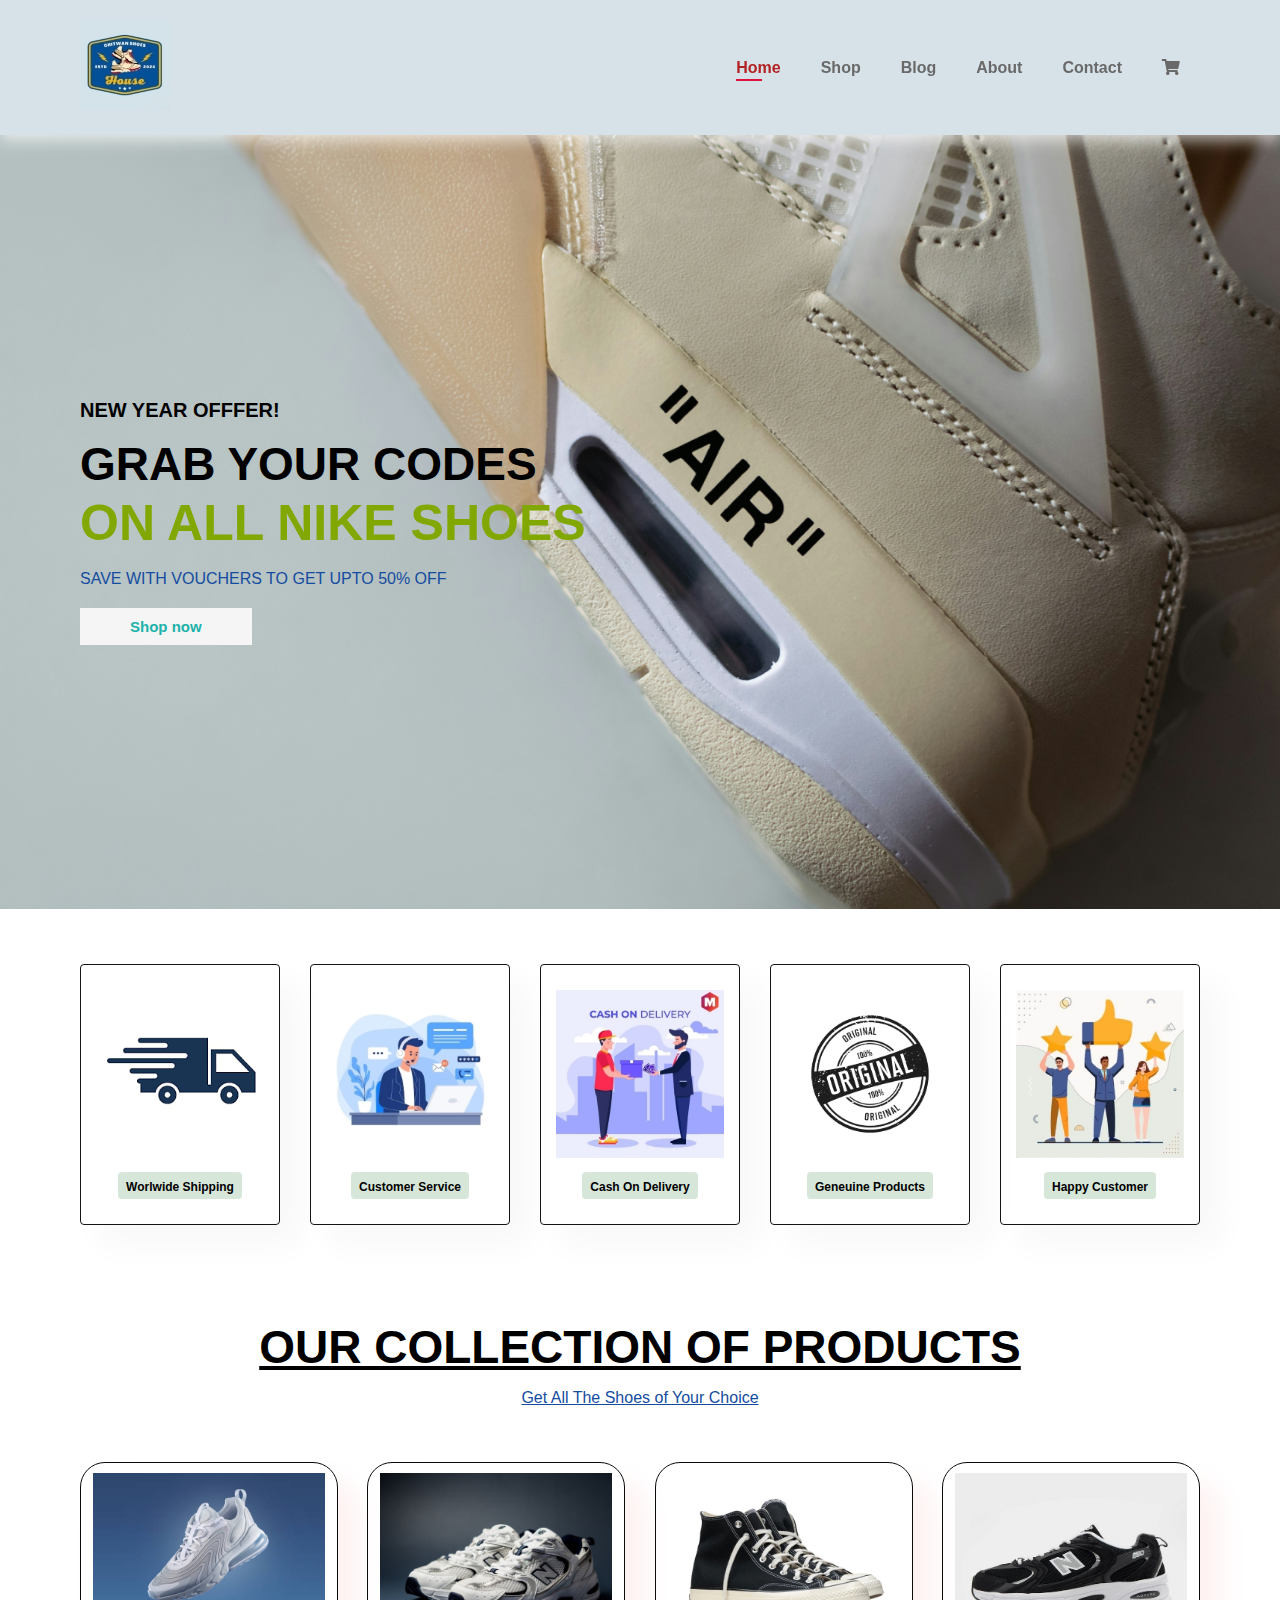
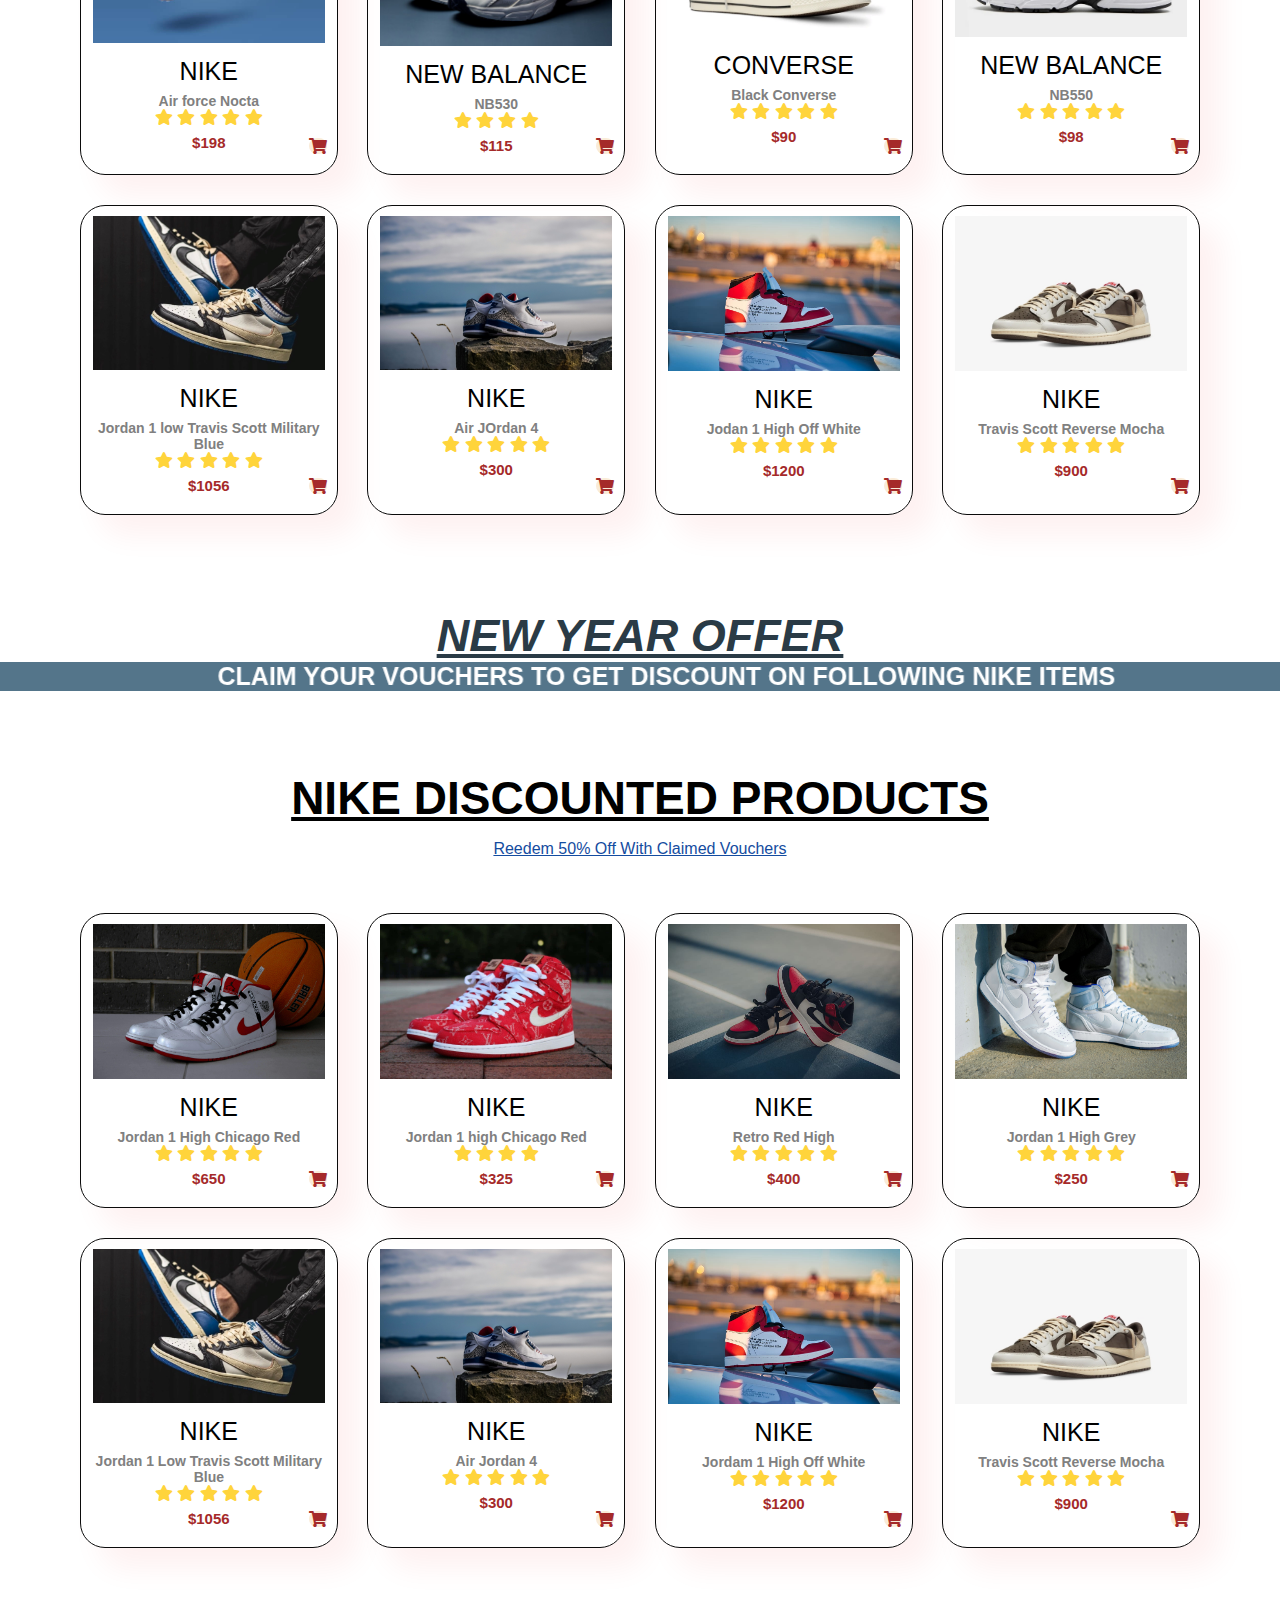
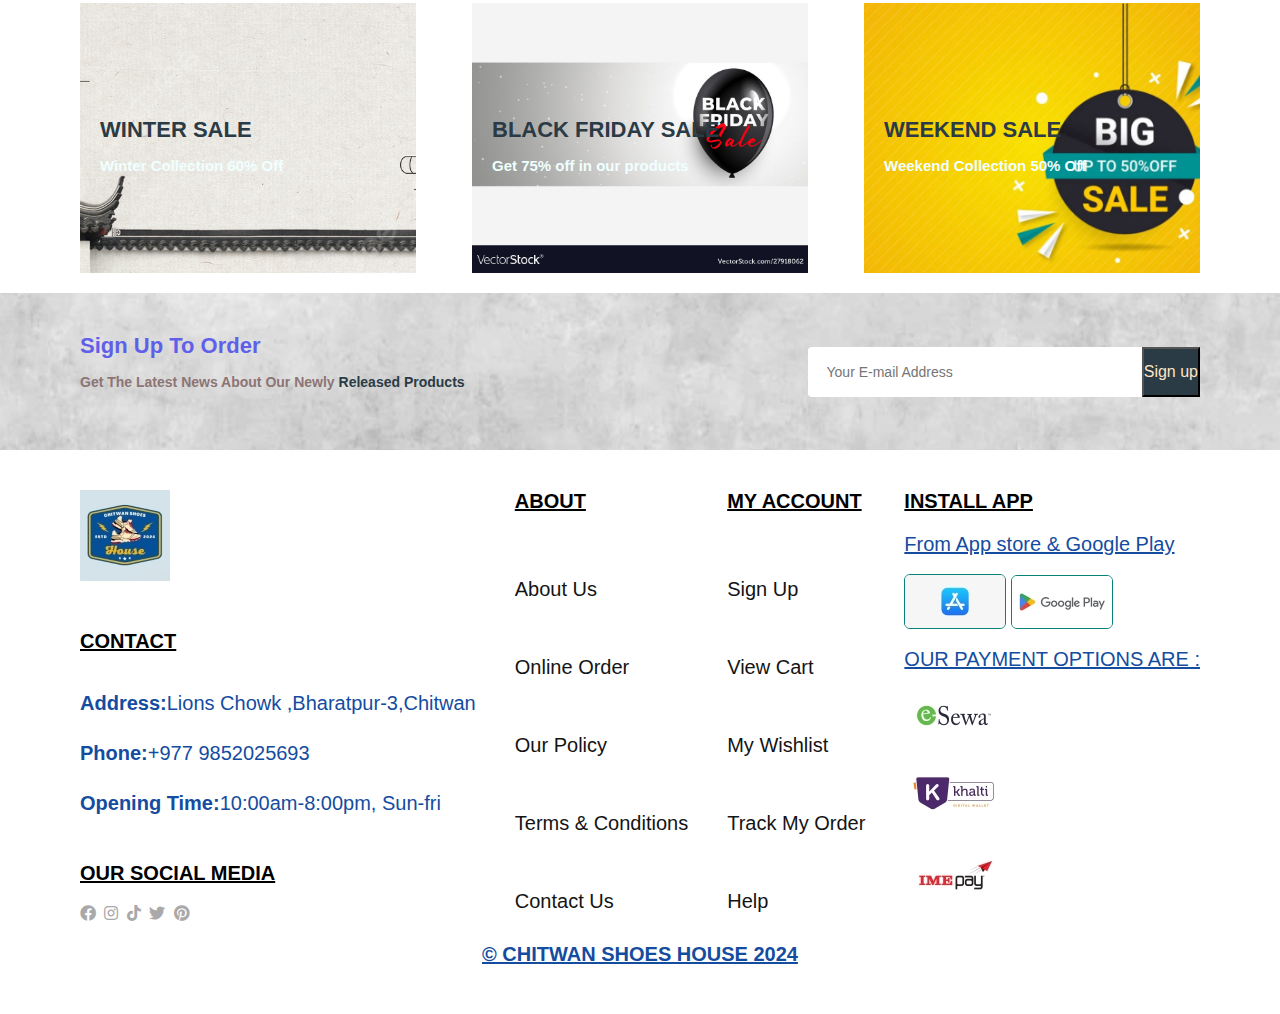
==== index.html @ 46b6a479 "updated" ====
<!DOCTYPE html>
<html lang="en">
<head>
    <meta charset="UTF-8">
    <meta name="viewport" content="width=device-width, initial-scale=1.0">
    <title>Ecommerce Website</title>
    <link rel="stylesheet" href="https://use.fontawesome.com/releases/v5.15.4/css/all.css" />
    <link rel="stylesheet" href="style.css">
</head>
<body>

    <section id="header">
        <a href="#"><img src="image/logo.jpg" class="logo"  alt=""></a>

        <div>
           <ul id="navbar">
            <li><a class="active" href="home.html">Home</a></li>
            <li><a href="shop.html">Shop</a></li>
            <li><a href="blog.html">Blog</a></li>
            <li><a href="about.html">About</a></li>
            <li><a href="contact.html">Contact</a></li>
            <li><a href="cart.html"><i class="fas fa-shopping-cart"></i></a></li>
            
             </ul>

        </div>
    </section>

    <section id="hero" onclick="window.location.href='shop.html';">
        <h4>NEW YEAR OFFFER!</h4>
        <h2>GRAB YOUR CODES</h2>
        <h1>ON ALL NIKE SHOES</h1>
        <p>SAVE WITH VOUCHERS TO GET UPTO 50% OFF</p>
        <button>Shop now</button>
        
    </section>

    <section id="feature" class="section-p1">
        <div class="fe-box">
            <img src="image/shipping.png" width="100px" alt="">
            <h6>Worlwide Shipping</h6>
            </div>
            <div class="fe-box">
                <img src="image/customer.jpg" width="100px" alt="">
                <h6>Customer Service</h6>
                </div>
                <div class="fe-box">
                    <img src="image/cash.jpg" width="100px" alt="">
                    <h6>Cash On Delivery</h6>
                    </div>
                    <div class="fe-box">
                        <img src="image/gen.jpg" width="100px" alt="">
                        <h6>Geneuine Products</h6>
                        </div>
                        <div class="fe-box">
                            <img src="image/happy.jpg" width="100px" alt="">
                            <h6>Happy Customer</h6>
                            </div>

    </section>


   <section id="product1" class="section-p1">
<h2><u>OUR COLLECTION OF PRODUCTS</u></h2>
<p><U>Get All The Shoes of Your Choice</U></p>
<div class="pro-container">
<div class="pro">
<img src="image/shoes1.jpg" alt="">
<div class="des">
<span>NIKE</span>
<h5>Air force Nocta</h5>
<div class="star">
<i class="fas fa-star" style="color: #FFD43B;"></i>
<i class="fas fa-star" style="color: #FFD43B;"></i>
<i class="fas fa-star" style="color: #FFD43B;"></i>
<i class="fas fa-star" style="color: #FFD43B;"></i>
<i class="fas fa-star" style="color: #FFD43B;"></i>
</div>
<h4>$198</h4>
</div>
<a href="#"><i class="fas fa-shopping-cart cart"></i></a>
</div>
<div class="pro">
    <img src="image/shoes5.jpg" alt="">
    <div class="des">
    <span>NEW BALANCE</span>
    <h5>NB530</h5>
    <div class="star">
    <i class="fas fa-star" style="color: #FFD43B;"></i>
    <i class="fas fa-star" style="color: #FFD43B;"></i>
    <i class="fas fa-star" style="color: #FFD43B;"></i>
    <i class="fas fa-star" style="color: #FFD43B;"></i>
    </div>
    <h4>$115</h4>
    </div>
    <a href="#"><i class="fas fa-shopping-cart cart"></i></a>
    </div>
    <div class="pro">
        <img src="image/shoes8.jpg" alt="">
        <div class="des">
        <span>CONVERSE</span>
        <h5>Black Converse</h5>
        <div class="star">
        <i class="fas fa-star" style="color: #FFD43B;"></i>
        <i class="fas fa-star" style="color: #FFD43B;"></i>
        <i class="fas fa-star" style="color: #FFD43B;"></i>
        <i class="fas fa-star" style="color: #FFD43B;"></i>
        <i class="fas fa-star" style="color: #FFD43B;"></i>
        </div>
        <h4>$90</h4>
        </div>
        <a href="#"><i class="fas fa-shopping-cart cart"></i></a>
        </div>
        <div class="pro">
            <img src="image/shoes7.jpg" alt="">
            <div class="des">
            <span>NEW BALANCE</span>
            <h5>NB550</h5>
            <div class="star">
            <i class="fas fa-star" style="color: #FFD43B;"></i>
            <i class="fas fa-star" style="color: #FFD43B;"></i>
            <i class="fas fa-star" style="color: #FFD43B;"></i>
            <i class="fas fa-star" style="color: #FFD43B;"></i>
            <i class="fas fa-star" style="color: #FFD43B;"></i>
            </div>
            <h4>$98</h4>
            </div>
            <a href="#"><i class="fas fa-shopping-cart cart"></i></a>
            </div>
            <div class="pro">
            <img src="image/shoes4.jpg" alt="">
            <div class="des">
            <span>NIKE</span>
            <h5>Jordan 1 low Travis Scott Military Blue</h5>
            <div class="star">
            <i class="fas fa-star" style="color: #FFD43B;"></i>
            <i class="fas fa-star" style="color: #FFD43B;"></i>
            <i class="fas fa-star" style="color: #FFD43B;"></i>
            <i class="fas fa-star" style="color: #FFD43B;"></i>
            <i class="fas fa-star" style="color: #FFD43B;"></i>
            </div>
            <h4>$1056</h4>
            </div>
            <a href="#"><i class="fas fa-shopping-cart cart"></i></a>
            </div>
                <div class="pro">
                <img src="image/shoes2.jpg" alt="">
                <div class="des">
                <span>NIKE</span>
                <h5>Air JOrdan 4</h5>
                <div class="star">
                <i class="fas fa-star" style="color: #FFD43B;"></i>
                <i class="fas fa-star" style="color: #FFD43B;"></i>
                <i class="fas fa-star" style="color: #FFD43B;"></i>
                <i class="fas fa-star" style="color: #FFD43B;"></i>
                <i class="fas fa-star" style="color: #FFD43B;"></i>
                </div>
                <h4>$300</h4>
                </div>
                <a href="#"><i class="fas fa-shopping-cart cart"></i></a>
                </div>
                <div class="pro">
                    <img src="image/shoes3.jpg" alt="">
                    <div class="des">
                    <span>NIKE</span>
                    <h5>Jodan 1 High Off White</h5>
                    <div class="star">
                    <i class="fas fa-star" style="color: #FFD43B;"></i>
                    <i class="fas fa-star" style="color: #FFD43B;"></i>
                    <i class="fas fa-star" style="color: #FFD43B;"></i>
                    <i class="fas fa-star" style="color: #FFD43B;"></i>
                    <i class="fas fa-star" style="color: #FFD43B;"></i>
                    </div>
                    <h4>$1200</h4>
                    </div>
                    <a href="#"><i class="fas fa-shopping-cart cart"></i></a>
                    </div>
                    <div class="pro">
                    <img src="image/shoes6.jpg" alt="">
                    <div class="des">
                    <span>NIKE</span>
                    <h5>Travis Scott Reverse Mocha</h5>
                    <div class="star">
                    <i class="fas fa-star" style="color: #FFD43B;"></i>
                    <i class="fas fa-star" style="color: #FFD43B;"></i>
                    <i class="fas fa-star" style="color: #FFD43B;"></i>
                    <i class="fas fa-star" style="color: #FFD43B;"></i>
                    <i class="fas fa-star" style="color: #FFD43B;"></i>
                    </div>
                    <h4>$900</h4>
                    </div>
                    <a href="#"><i class="fas fa-shopping-cart cart"></i></a>
                    </div>
</div>
   </section>

  <section id="banner" class="section-m1">
    <h4><u>NEW YEAR OFFER</u></h4>
    <marquee behavior="alternate" directiom="right" bgcolor=" #54758a " scrollamount="10" scrolldelay="10" onmouseover="this.stop()" onmouseout="this.start()"><font color="#ffffff">CLAIM YOUR VOUCHERS TO GET DISCOUNT ON FOLLOWING NIKE ITEMS</font></marquee>
</section>


<section id="product1" class="section-p1">
    <h2><u>NIKE DISCOUNTED PRODUCTS</u></h2>
    <p><u>Reedem 50% Off With Claimed Vouchers</u></p>
    <div class="pro-container">
    <div class="pro">
    <img src="image/shoes9.jpg" alt="">
    <div class="des">
    <span>NIKE</span>
    <h5>Jordan 1 High Chicago Red</h5>
    <div class="star">
    <i class="fas fa-star" style="color: #FFD43B;"></i>
    <i class="fas fa-star" style="color: #FFD43B;"></i>
    <i class="fas fa-star" style="color: #FFD43B;"></i>
    <i class="fas fa-star" style="color: #FFD43B;"></i>
    <i class="fas fa-star" style="color: #FFD43B;"></i>
    </div>
    <h4>$650</h4>
    </div>
    <a href="#"><i class="fas fa-shopping-cart cart"></i></a>
    </div>
    <div class="pro">
        <img src="image/shoes10.jpg" alt="">
        <div class="des">
        <span>NIKE</span>
        <h5>Jordan 1 high Chicago Red</h5>
        <div class="star">
        <i class="fas fa-star" style="color: #FFD43B;"></i>
        <i class="fas fa-star" style="color: #FFD43B;"></i>
        <i class="fas fa-star" style="color: #FFD43B;"></i>
        <i class="fas fa-star" style="color: #FFD43B;"></i>
        </div>
        <h4>$325</h4>
        </div>
        <a href="#"><i class="fas fa-shopping-cart cart"></i></a>
        </div>
        <div class="pro">
            <img src="image/shoes11.jpg" alt="">
            <div class="des">
            <span>NIKE</span>
            <h5>Retro Red High</h5>
            <div class="star">
            <i class="fas fa-star" style="color: #FFD43B;"></i>
            <i class="fas fa-star" style="color: #FFD43B;"></i>
            <i class="fas fa-star" style="color: #FFD43B;"></i>
            <i class="fas fa-star" style="color: #FFD43B;"></i>
            <i class="fas fa-star" style="color: #FFD43B;"></i>
            </div>
            <h4>$400</h4>
            </div>
            <a href="#"><i class="fas fa-shopping-cart cart"></i></a>
            </div>
            <div class="pro">
                <img src="image/shoes12.jpg" alt="">
                <div class="des">
                <span>NIKE</span>
                <h5>Jordan 1 High Grey</h5>
                <div class="star">
                <i class="fas fa-star" style="color: #FFD43B;"></i>
                <i class="fas fa-star" style="color: #FFD43B;"></i>
                <i class="fas fa-star" style="color: #FFD43B;"></i>
                <i class="fas fa-star" style="color: #FFD43B;"></i>
                <i class="fas fa-star" style="color: #FFD43B;"></i>
                </div>
                <h4>$250</h4>
                </div>
                <a href="#"><i class="fas fa-shopping-cart cart"></i></a>
                </div>
                <div class="pro">
                <img src="image/shoes4.jpg" alt="">
                <div class="des">
                <span>NIKE</span>
                <h5>Jordan 1 Low Travis Scott Military Blue</h5>
                <div class="star">
                <i class="fas fa-star" style="color: #FFD43B;"></i>
                <i class="fas fa-star" style="color: #FFD43B;"></i>
                <i class="fas fa-star" style="color: #FFD43B;"></i>
                <i class="fas fa-star" style="color: #FFD43B;"></i>
                <i class="fas fa-star" style="color: #FFD43B;"></i>
                </div>
                <h4>$1056</h4>
                </div>
                <a href="#"><i class="fas fa-shopping-cart cart"></i></a>
                </div>
                    <div class="pro">
                    <img src="image/shoes2.jpg" alt="">
                    <div class="des">
                    <span>NIKE</span>
                    <h5>Air Jordan 4</h5>
                    <div class="star">
                    <i class="fas fa-star" style="color: #FFD43B;"></i>
                    <i class="fas fa-star" style="color: #FFD43B;"></i>
                    <i class="fas fa-star" style="color: #FFD43B;"></i>
                    <i class="fas fa-star" style="color: #FFD43B;"></i>
                    <i class="fas fa-star" style="color: #FFD43B;"></i>
                    </div>
                    <h4>$300</h4>
                    </div>
                    <a href="#"><i class="fas fa-shopping-cart cart"></i></a>
                    </div>
                    <div class="pro">
                        <img src="image/shoes3.jpg" alt="">
                        <div class="des">
                        <span>NIKE</span>
                        <h5>Jordam 1 High Off White</h5>
                        <div class="star">
                        <i class="fas fa-star" style="color: #FFD43B;"></i>
                        <i class="fas fa-star" style="color: #FFD43B;"></i>
                        <i class="fas fa-star" style="color: #FFD43B;"></i>
                        <i class="fas fa-star" style="color: #FFD43B;"></i>
                        <i class="fas fa-star" style="color: #FFD43B;"></i>
                        </div>
                        <h4>$1200</h4>
                        </div>
                        <a href="#"><i class="fas fa-shopping-cart cart"></i></a>
                        </div>
                        <div class="pro">
                        <img src="image/shoes6.jpg" alt="">
                        <div class="des">
                        <span>NIKE</span>
                        <h5>Travis Scott Reverse Mocha</h5>
                        <div class="star">
                        <i class="fas fa-star" style="color: #FFD43B;"></i>
                        <i class="fas fa-star" style="color: #FFD43B;"></i>
                        <i class="fas fa-star" style="color: #FFD43B;"></i>
                        <i class="fas fa-star" style="color: #FFD43B;"></i>
                        <i class="fas fa-star" style="color: #FFD43B;"></i>
                        </div>
                        <h4>$900</h4>
                        </div>
                        <a href="#"><i class="fas fa-shopping-cart cart"></i></a>
                        </div>
    </div>
       </section>

    <section id="banner2">
    <div class="banner-box">
    <h2>WINTER SALE</h2>
    <h3>Winter Collection 60% Off</h3>
     </div>
     <div class="banner-box banner-box2">
        <h2>BLACK FRIDAY SALE</h2>
        <h3>Get 75% off in our products</h3>
         </div>
         <div class="banner-box banner-box3">
            <h2>WEEKEND SALE</h2>
            <h3>Weekend Collection 50% Off</h3>
             </div>

    </section>

    <section id="news" class="section-p1" class="section-m1" onclick="window.location.href='login.html';" >
        <div class="newstext">
        <h4>Sign Up To Order</h4>
        <p>Get The Latest News About Our Newly <span>Released Products</span></p>
        </div>
        <div class="form">
            <input type="text" placeholder="Your E-mail Address">
            <button class="normal">Sign up</button>

        </div>

    </section>

    <footer class="section-p1">
        <div class="col">
        <img  class="logo" src="image/logo.jpg" alt="">
        <h4><u>CONTACT</u></h4>
        <p><strong>Address:</strong>Lions Chowk ,Bharatpur-3,Chitwan</p>
        <p><strong>Phone:</strong>+977 9852025693</p>
        <p><strong>Opening Time:</strong>10:00am-8:00pm, Sun-fri</p>
        <div class="follow">
            <h4><u>OUR SOCIAL MEDIA</u></h4>
            <div class="icon">
            <i class="fab fa-facebook"></i>
            <i class="fab fa-instagram"></i>
            <i class="fab fa-tiktok"></i>
            <i class="fab fa-twitter"></i>
            <i class="fab fa-pinterest"></i>
        </div>

        </div>

        </div>

        <div class="col">
        <h4><u>ABOUT</u></h4>
        <a href="#">About Us</a>
        <a href="#">Online Order</a>
        <a href="#">Our Policy</a>
        <a href="#">Terms & Conditions</a>
        <a href="#">Contact Us</a>

        </div>

        <div class="col">
            <h4><u>MY ACCOUNT</u></h4>
            <a href="#">Sign Up</a>
            <a href="#">View Cart</a>
            <a href="#">My Wishlist</a>
            <a href="#">Track My Order</a>
            <a href="#">Help</a>
    
            </div>

            <div class="col inst">
             <h4><u>INSTALL APP</u></h4>
             <p><u>From App store & Google Play</u></p>
             <div class="row">
                <img src="image/ios.jpg" alt="">
                <img src="image/android.jpg" alt="">
            </div>
            <p><u>OUR PAYMENT OPTIONS ARE :</u></p>
            <img src="image/esewa.jpg" alt="">
            <img src="image/khalti.jpg" alt="">
            <img src="image/ime.jpg" alt="">
            
            </div>

            <div class="copy">
                <p><b><u>© CHITWAN SHOES HOUSE 2024</u></b></p>

            </div>

    </footer>

    

 <script src="script.js" ></script>
</body>
</html>
---- style.css ----
@import url('https://fonts.googleapis.com/css2?family=Open+Sans:ital,wght@0,300..800;1,300..800&family=Oswald:wght@200..700&family=Roboto:ital,wght@0,100;0,300;0,400;0,500;0,700;0,900;1,100;1,300;1,400;1,500;1,700;1,900&display=swap');

* {
    margin: 0;
    padding: 0;
    box-sizing: border-box;
    font-family: 'Spartan', sans-serif;


}

h1 {
    font-size: 50px;
    line-height: 64px;
    color: black;
}

h2 {
    font-size: 46px;
    line-height: 54px;
    color: black;
}

h4 {
    font-size: 20px;
    color: black;
}

h6 {
    font-weight: 700;
    font-size: 12px;
}

p {
    font-size: 16px;
    color: rgb(20, 76, 160);
    margin: 15px 0 20px 0;
}

.section-p1 {
    padding: 40px 80px;
}

.section-m1 {
    margin: 40px 0;
}

body {
    width: 100%;
}

#header {
    display: flex;
    align-items: center;
    justify-content: space-between;
    padding: 20px 80px;
    background-color: #d7e2e8 ;
    box-shadow: 0 5px 15px rgba(255, 255, 254, 0.699);
    z-index: 999;
    position: sticky;
    top: 0;
    left: 0;
   

}

#navbar {
    display: flex;
    align-items: center;
    justify-content: center;
}

#navbar li{
    list-style: none;
    padding: 0 20px;
    position: relative;
}

#navbar li a{
    text-decoration: none;
    font-size: 16px;
    font-weight: 600;
    color: dimgray;
    transition: 0.3s ease;
}

#navbar li a:hover,
#navbar li a.active {
    color: firebrick;
}

#navbar li a.active::after,
#navbar li a:hover::after{
    content: "";
    width: 30%;
    height: 2px;
    background-color: crimson;
    position: absolute;
    bottom: -4px;
    left: 20px;

}

/*  Home page  */
#hero {
    background-image: url("image/hero.jpg");
    height: 86vh;
    width: 100%;
    background-size: cover;
    background-position: top 25% right 0%;
    padding: 0 80px;
    display: flex;
    flex-direction: column;
    align-items: flex-start;
    justify-content: center;
}

#hero h4{
    padding-bottom: 15px;
}

#hero h1{
    color: rgb(129, 168, 0);
}

 #hero button{
    background-image: url("image/buton1.png");
    background-color: transparent;
    color: lightseagreen;
    border: 0;
    padding: 10px 50px 10px 50px;
    background-repeat: no-repeat;
    cursor: pointer;
    font-weight: 700;
    font-size: 15px;
}

#feature{
    display: flex;
    align-items: center;
    justify-content: space-between;
    flex-wrap: wrap;
}

#feature .fe-box{
    width: 200px;
    text-align: center;
    padding: 25px 15px;
    box-shadow: 20px 20px 34px rgba(0, 0, 0, 0.03);
    border: 1px solid #141414;
    border-radius: 4px;
    margin: 15px 0;
    
}

#feature .fe-box:hover{
    box-shadow: 10px 10px 54px rgba(8, 114, 144, 0.2);
    transition: 0.06s ease;
    cursor: pointer;
    
}

#feature .fe-box img{
    width: 100%;
    margin-bottom: 10px;
}

#feature .fe-box h6{
    display: inline-block;
    padding: 9px 8px 6px 8px;
    line-height: 1;
    border-radius: 4px;
    background-color: rgb(214, 230, 216);
}

#product1 {
    text-align: center;
}

#product1 .pro-container{
    display: flex;
    justify-content: space-between;
    padding-top: 20px;
    flex-wrap: wrap;
}

#product1 .pro{
    width: 23%;
    min-width: 250px;
    padding: 10px 12px;
    border: 1px solid #0b0b0b;
    border-radius: 25px;
    cursor: pointer;
    box-shadow: 20px 20px 30px rgba(240, 8, 8, 0.06);
    margin: 15px 0;
    position: relative;
}

#product1 .pro:hover{
    box-shadow: 20px 20px 30px rgb(0, 0, 0, 0.06);
    transition: all;
    width: 350px;
    height: 50px;

}

#product1 .pro img{
    width: 100%;
    border-radius: 20opx;
}

#product1 .pro .des{
    text-align: center;
    padding: 10px 0;

}

#product1 .pro .des span{
    color: black;
    font-size: 25px;
    
}

#product1 .pro .des h5{
    padding-top: 7px;
    color: grey;
    font-size: 14px;
}

#product1 .pro .des h4{
    padding-top: 7px;
    font-size: 15px;
    font-weight: 700;
    color: brown;
}
 
#product1 .pro .cart{
    border-radius: 50px;
    background-color: antiquewhite;
    color: brown;
    border-radius: 1px solid #cce7d0;
    position: absolute;
    bottom: 20px;
    right: 10px;
}

#banner{
    display: flex;
    flex-direction: column;
    justify-content: center;
    align-items: center;
    text-align: center;
    font-size: 25px;
    font-weight: 700;
    
    
}

#banner h4{
    color: #2a3b46 ;
    font-size: 45px;
    font-style: italic;
}

#banner2{
    display: flex;
    justify-content: space-between;
    flex-wrap: wrap;
    padding: 0 80px;
}

#banner2 .banner-box{
    display: flex;
    flex-direction: column;
    justify-content: center;
    align-items: flex-start;
    background-image: url("image/ban.jpg");
    min-width: 30%;
    height: 30vh;
    background-size: cover;
    background-position: center;
    padding: 20px;
    margin-bottom: 20px;
}

#banner2 .banner-box2{
    background-image: url(image/ban2.jpg);
}

#banner2 .banner-box3{
    background-image: url(image/ban3.jpg);
}

#banner2 .banner-box:hover{
    cursor: pointer;
    border-radius: 40px;
    background-color: rgb(85, 125, 125);
    box-sizing: border-box;
    box-shadow: rgba(0, 0, 0, 0.3);
    transition: 0.02s ease;
    width: 200px;
    height: 200px;
}


#banner2 h2{
    color: #2a3b46;
    font-weight: 900;
    font-size: 22px;
}

#banner2 h3{
    color: azure;
    font-weight: 800;
    font-size: 15px;
}

#news{
    display: flex;
    justify-content: space-between;
    align-items: center;
    flex-wrap: wrap;
    background-image: url(image/banner.jpg);
    background-repeat: no-repeat;
    background-position: 20% 30%;
    
    
}

#news h4{
    font-size: 22px;
    font-weight: 700;
    color: rgb(95, 95, 234);
}

#news p{
    font-size: 14px;
    font-weight: 600;
    color: rgb(140, 116, 116);
}

#news p span{
    color: #2a3b46;
}

#news .form{
    display: flex;
    width: 35%;
}

#news input{
    height: 3.125rem;
    padding: 0 1.25em;
    font-size: 14px;
    width: 100%;
    border: 1px solid transparent;
    border-radius: 4px;
    outline: none;
    border-top-right-radius: 0;
    border-bottom-right-radius: 0;

}

#news button{
    font-size: 16px;
    background-color: #2a3b46;
    color: bisque;
    white-space: nowrap;
    border-top-left-radius: 0;
    border-bottom-left-radius: 0;
}

#news button:hover{
    cursor: pointer;
}

footer {
    display: flex;
    flex-wrap: wrap;
    justify-content: space-between;
}

footer .col {
    display: flex;
    flex-direction: column;
    align-items: flex-start;
    justify-content: space-between;
    margin-bottom: 20px;
}
    
footer .logo {
    margin-bottom: 30px;

}

footer h4{
    font-size: 20px;
    padding-bottom: 20px;
}

footer p {
    font-size: 20px;
    margin: 0 0 8px 0;
}

footer a {
    font-size: 20px;
    text-decoration: none;
    color: #141414;
    margin-bottom: 10px;
}

footer .follow {
    margin-top: 20px;

}

footer .follow i {
    color: darkgray;
    padding-right: 4px;
    cursor: pointer;
}

footer .inst .row img{
    border: 1px solid #088178;
    border-radius: 6px;
}

footer .inst img{
    margin: 10px 0 15px 0;
}

footer .follow i:hover,
footer a:hover {
    color: #088178;
}

footer .copy{
    width: 100%;
    text-align: center;
}

/* shop page */

#page-header{
    background-image: url(image/shop.png);
    width: 100%;
    height: 40vh;
    background-size: cover;
    display: flex;
    justify-content: center;
    text-align: center;
    flex-direction: column;
    padding: 40px;
}


#page-header h2,
#page-header p{
    color: #2a3b46;
}

/* single product*/

#prodetails{
    display: flex;
    margin-top: 40px;
}

#prodetails .single-pro-image{
    width: 40%;
    margin-right: 50px;
}

.small-img-group{
    display: flex;
    justify-content: space-between;

}


.small-img-col{
    flex-basis: 24%;
    cursor: pointer;
}

#prodetails .single-pro-det{
    width: 50%;
    padding-top: 30px;
    
}

#prodetails .single-pro-det h4{
    padding: 40px 0 20px 0;
}

#prodetails .single-pro-det h2{
    font-size: 26px;
}

#prodetails .single-pro-det select{
    display: block;
    padding: 5px 10px;
    margin-bottom: 10px;
}

#prodetails .single-pro-det input{
    width: 50px;
    height: 47px;
    padding-left: 10px;
    font-size: 16px;
    margin-right: 10px;
}

#prodetails .single-pro-det input:focus{
    outline: none;
}

#prodetails .single-pro-det button{
    font-size: 16px;
    background: #088178;
    color: azure;
}

#prodetails .single-pro-det span{
    line-height: 25px;
}

/* blog page */


#page-header.blog-header{
    background-image: url(image/blog.jpeg)
}

#page-header.blog-header h2,
#page-header.blog-header p{
    color: azure;
}
    


#blog{
    padding: 150px 150px 0 150px;
}

#blog .blog-box{
    display: flex;
    align-items: center;
    width: 100%;
    position: relative;
    padding-bottom: 90px;
}

#blog .blog-img{
    width: 30%;
    margin-right: 40px;
}

#blog img{
    width: 100%;
    height: 300px;
    object-fit: cover;
}

#blog .blog-details{
    width: 50%;

}

#blog .blog-details a{
    text-decoration: none;
    font-size: 11px;
    color: #141414;
    font-weight: 700;
    position: relative;
    transition: 0.03s;
}

#blog .blog-details a::after{
    content: "";
    width: 50px;
    height: 1px;
    background-color: #141414;
    position: absolute;
    top: 4px;
    right: -60px;

}

#blog .blog-details a:hover{
    color: #088178;
}

#blog .blog-details a:hover::after{
    background-color: #088178;
}

#blog .blog-box h1{
    position: absolute;
    top: -40px;
    left: 0;
    font-size: 70px;
    font-weight: 700;
    color: #2a3b46;
    z-index: -9;

}

/* About page */

#page-header.about-header{
    background-image: url(image/shop.png);
}

#about-head{
    display: flex;
    align-items: center;
}

#about-head img{
    width: 50%;
    height: auto;
}

#about-head div{
    padding-left: 40px;
}

#visit-store{
    text-align: center;
}

#visit-store .video{
    width: 70%;
    height: 100%;
    margin: 30px auto 0 auto;
}

#visit-store .video video{
    width: 100%;
    height: 100%;
    border-radius: 20px;
}

/* login page */

#loginpage{
    height: 100vh;
    display: flex;
    align-items: center;
    justify-content: center;
    background-image: url(image/login.jpg);
}

.container {
    position: relative;
    max-width: 430px;
    width: 100%;
    background: #fff9f9b1;
    border-radius: 10px;
    box-shadow: 0 5px 10px rgba(0, 0, 0, 0.1);
    overflow: hidden;
    margin: 0 20px;
}

.container .forms {
    display: flex;
    align-items: center;
    height: 440px;
    width: 200%;
    transition: height 0.2s ease;
}


.container .form {
    width: 50%;
    padding: 30px;
    background-color: #fff9f9b1;
    transition: margin-left 0.18s ease;
}

.container.active .login {
    margin-left: -50%;
    opacity: 0;
    transition: margin-left 0.18s ease, opacity 0.15s ease;
}

.container .signup {
    opacity: 0;
    transition: opacity 0.09s ease;
}

.container.active .signup {
    opacity: 1;
    transition: opacity 0.2s ease;
}

.container.active .forms {
    height: 600px;
}

.container .form .title {
    position: relative;
    font-size: 27px;
    font-weight: 600;
}

.form .title::before {
    content: '';
    position: absolute;
    left: 0;
    bottom: 0;
    height: 3px;
    width: 30px;
    background-color:#fff9f9b1;
    border-radius: 25px;
}

.form .input-field {
    position: relative;
    height: 50px;
    width: 100%;
    margin-top: 30px;
}

.input-field input {
    position: absolute;
    height: 100%;
    width: 100%;
    padding: 0 35px;
    border: none;
    outline: none;
    font-size: 16px;
    border-bottom: 2px solid #fff9f9b1;
    border-top: 2px solid transparent;
    transition: all 0.2s ease;
}

.input-field input:is(:focus, :valid) {
    border-bottom-color: #4070f4;
}

.input-field i {
    position: absolute;
    top: 50%;
    transform: translateY(-50%);
    color: #999;
    font-size: 23px;
    transition: all 0.2s ease;
}

.input-field input:is(:focus, :valid)~i {
    color: #4070f4;
}

.input-field i.icon {
    left: 0;
}

.input-field i.showHidePw {
    right: 0;
    cursor: pointer;
    padding: 10px;
}

.form .checkbox-text {
    display: flex;
    align-items: center;
    justify-content: space-between;
    margin-top: 20px;
}

.checkbox-text .checkbox-content {
    display: flex;
    align-items: center;
}

.checkbox-content input {
    margin-right: 10px;
    accent-color: #4070f4;
}

.form .text {
    color: #333;
    font-size: 14px;
}

.form a.text {
    color: #4070f4;
    text-decoration: none;
}

.form a:hover {
    text-decoration: underline;
}

.form .button {
    margin-top: 35px;
}

.form .button input {
    border: none;
    color: #fff;
    font-size: 17px;
    font-weight: 500;
    letter-spacing: 1px;
    border-radius: 6px;
    background-color: #4070f4;
    cursor: pointer;
    transition: all 0.3s ease;
}

.button input:hover {
    background-color: #265df2;
}

.form .login-signup {
    margin-top: 30px;
    text-align: center;
}

/* contact page */

#contact-details{
    display: flex;
    align-items: center;
    justify-content: space-between;
}

#contact-details .details{
    width: 40%;
}

#contact-details .details span{
    font-size: 12px;
}

#contact-details .details h2{
    font-size: 26px;
    line-height: 35px;
    padding: 20px 0;
}

#contact-details .details h3{
    font-size: 16px;
    padding-bottom: 15px;
}

#contact-details .details li{
    list-style: none;
    display: flex;
    padding: 10px 0;
}

#contact-details .details li i{
    font-size: 14px;
    padding-right: 22px;
}

#contact-details .details li p{
    margin: 0;
    font-size: 14px;
}

#contact-details .map{
    width: 55%;
    height: 400px;
}

#contact-details .map iframe{
    width: 100%;
    height: 100%;
}

/* cart page */

#cart table{
    width: 100;
    border-collapse: collapse;
    table-layout: fixed;
    white-space: nowrap;
}

#cart table img{
    width: 70px;
}

#cart table td:nth-child(1){
    width: 100px;
    text-align: center;

}

#cart table td:nth-child(2){
    width: 150px;
    text-align: center;

}

#cart table td:nth-child(3){
    width: 250px;
    text-align: center;
}

#cart table td:nth-child(4),
#cart table td:nth-child(5),
#cart table td:nth-child(6) {
    width: 150px;
    text-align: center;
}

#cart table td:nth-child(5) input {
    width: 70px;
    padding: 10px 5px 10px 15px;
}

#cart table thead{
    border:1px solid #e2e9e1;
    border-left: none;
    border-right: none;

}

#cart table thead td{
    font-weight: 700;
    text-transform: uppercase;
    font-size: 13px;
    padding: 18px 0;
}

#cart table tbody tr td{
    padding-top: 15px;
}

#cart table tbody  td{
    font-size: 13px;

}

#cart-add{
    display: flex;
    flex-wrap: wrap;
    justify-content: space-between;
}

#coupon{
    width: 50%;
    margin-bottom: 30px;
}

#coupon h3,
#subtotal h3{
    padding-bottom: 15px;
}

#coupon input{
    padding: 10px 20px;
    outline: none;
    width: 60%;
    margin-right: 10px;
    border: 1px solid #e2e9e1;
}

#coupon button,
#subtotal button {
    background-color: #088178;
    color: #fff;
    padding: 12px 20px;

}

#subtotal{
    width: 50%;
    margin-bottom: 30px;
    border: 1px solid #e2e9e1;
    padding: 30px;
}

#subtotal table{
    border-collapse: collapse;
    width: 100%;
    margin-bottom: 20px;
}

#subtotal table td{
    width: 50%;
    border: 1px solid #e2e9e1;
    padding: 10px;
    font-size: 13px;
}

.login-button{
    background-color: blue;
    border:2px solid blue;
    width: 100%;
    color: white;
    padding:8px;
    cursor:pointer;
    outline:none;
    border-radius: 4px;
}
.login-button:hover{
    background-color: transparent;
    color:blue;
}
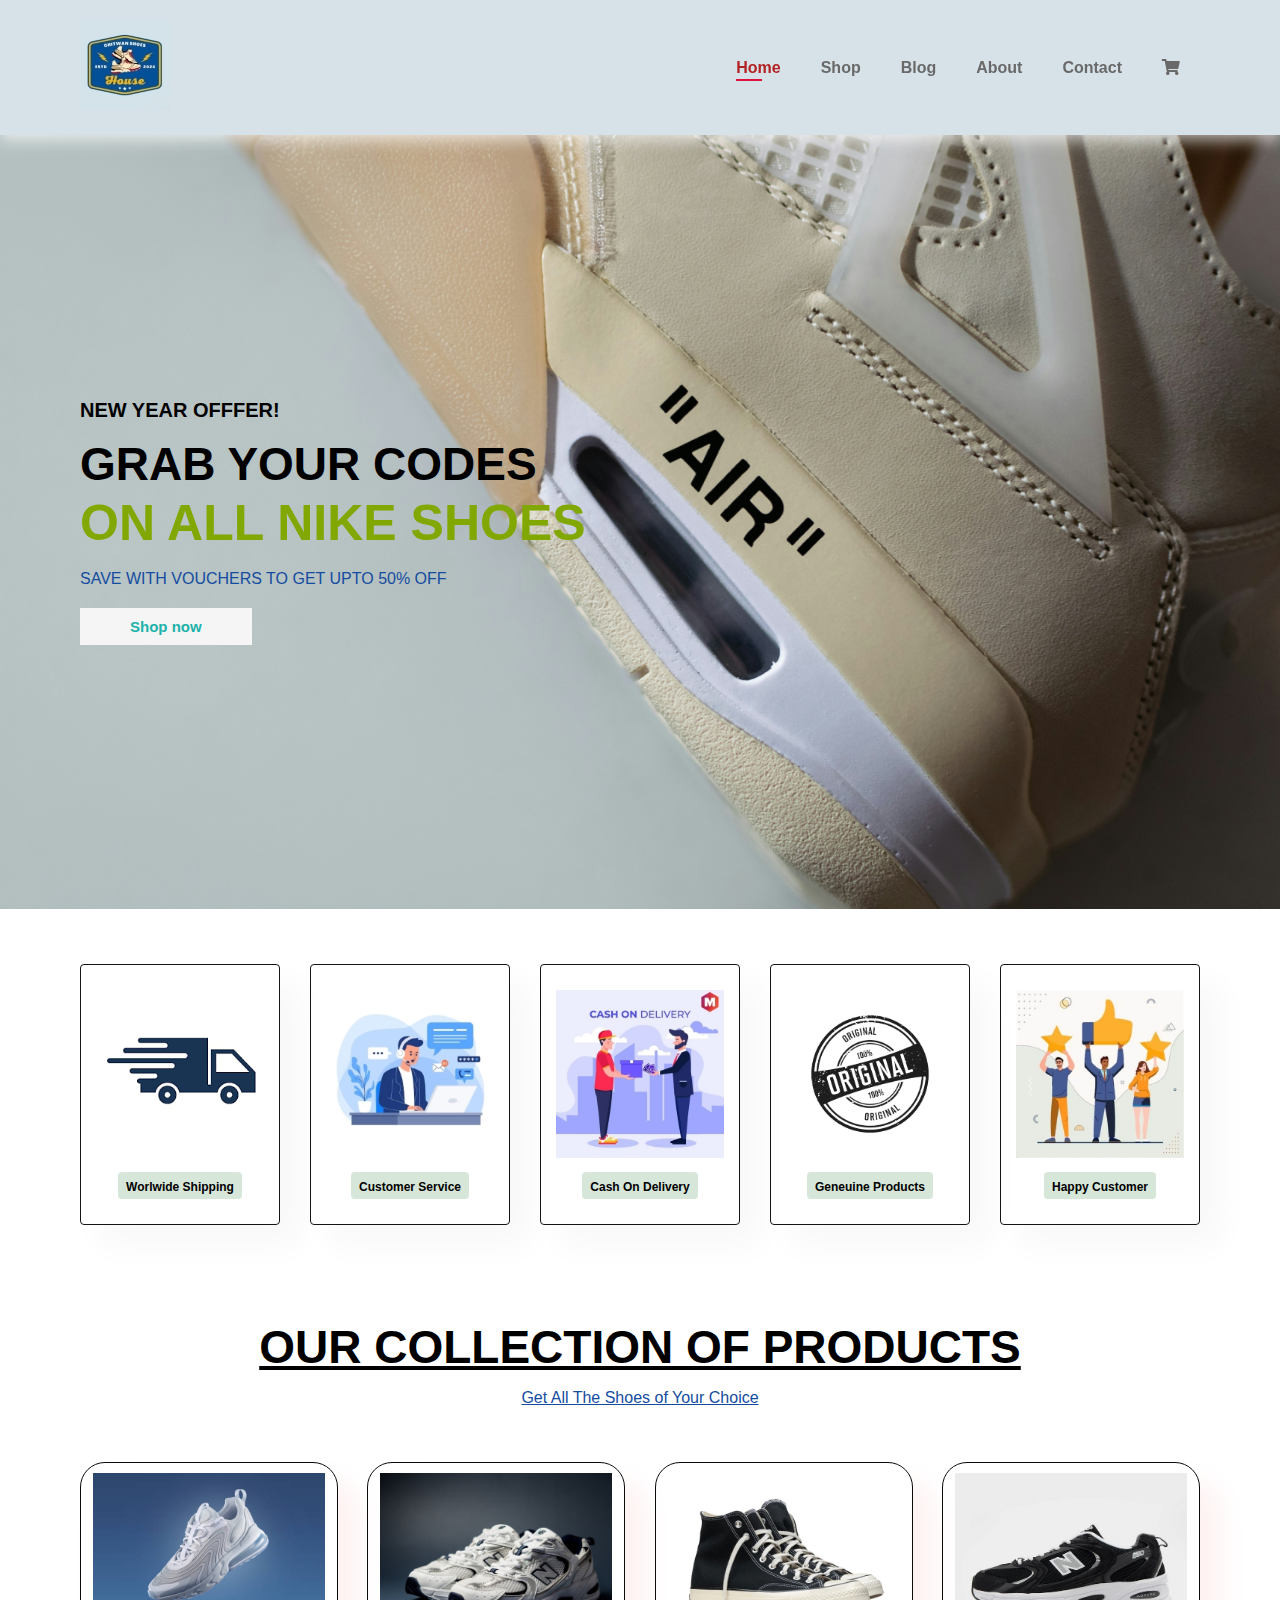
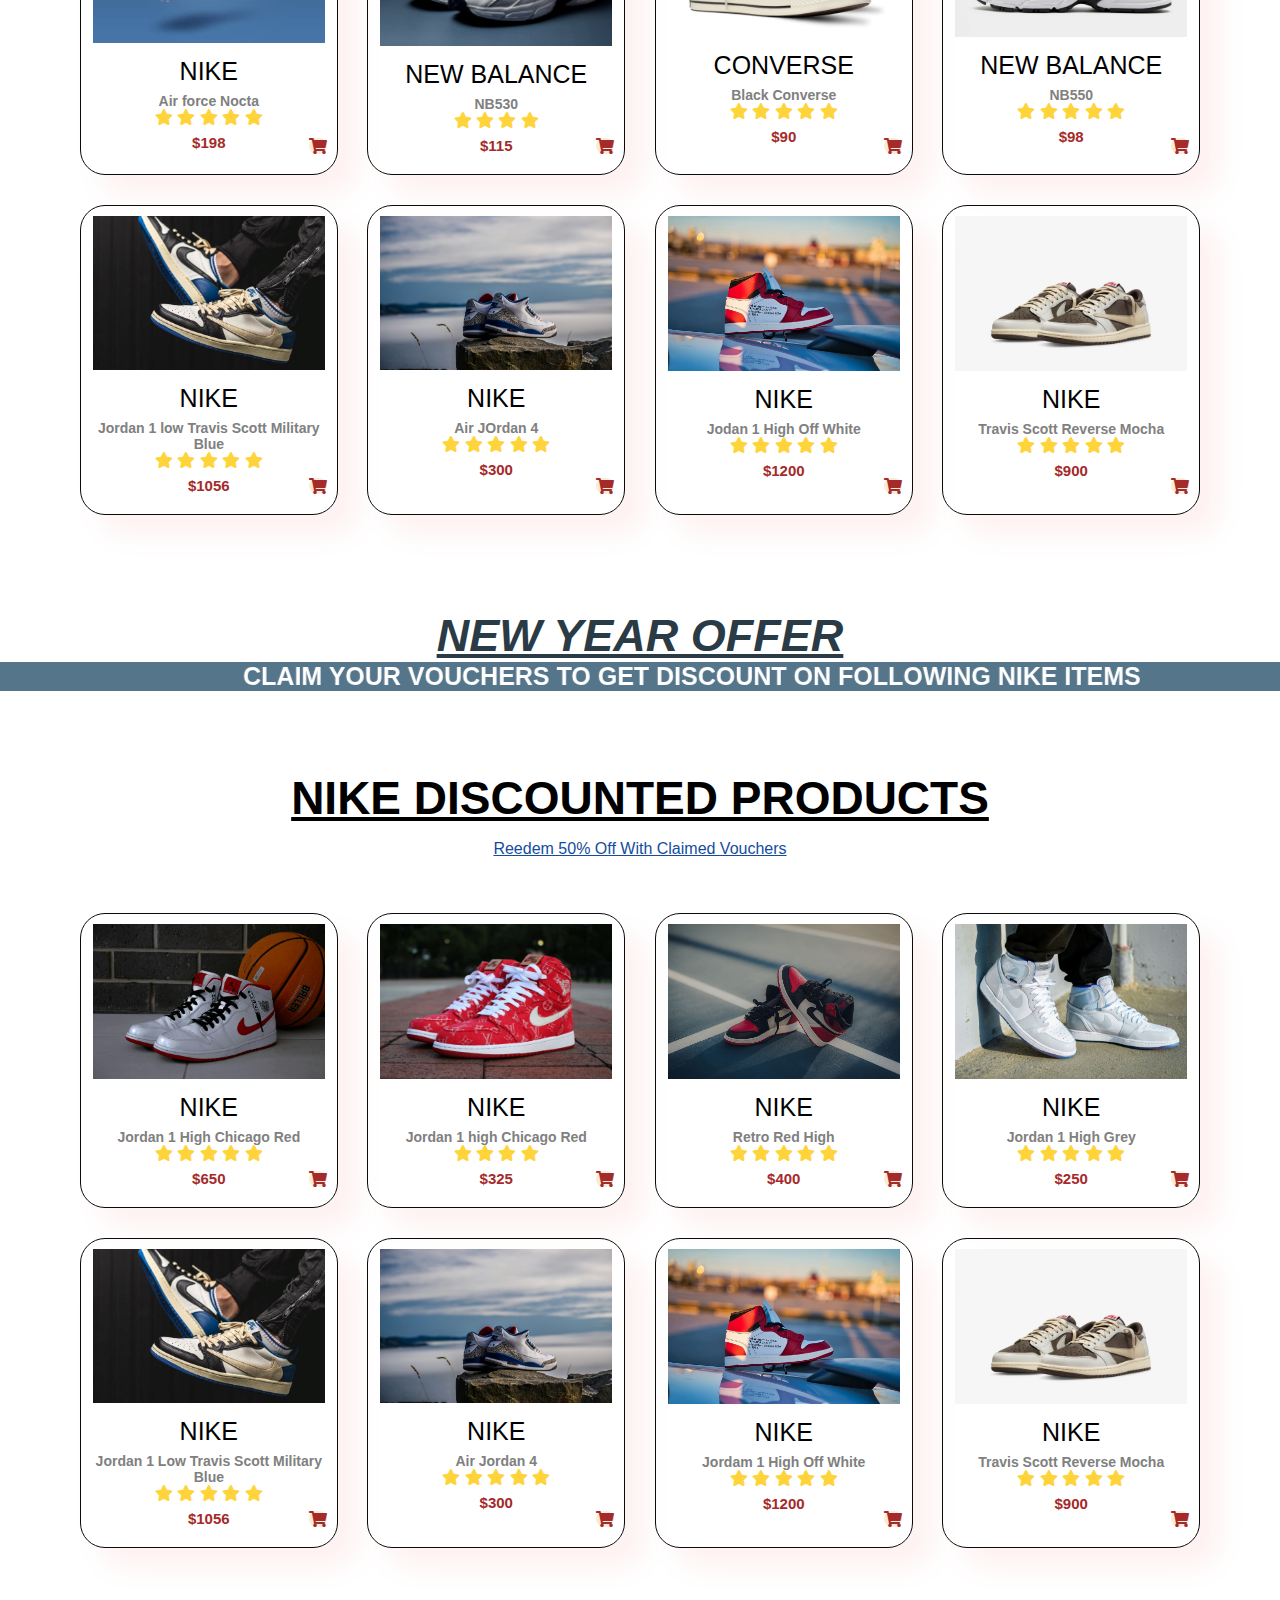
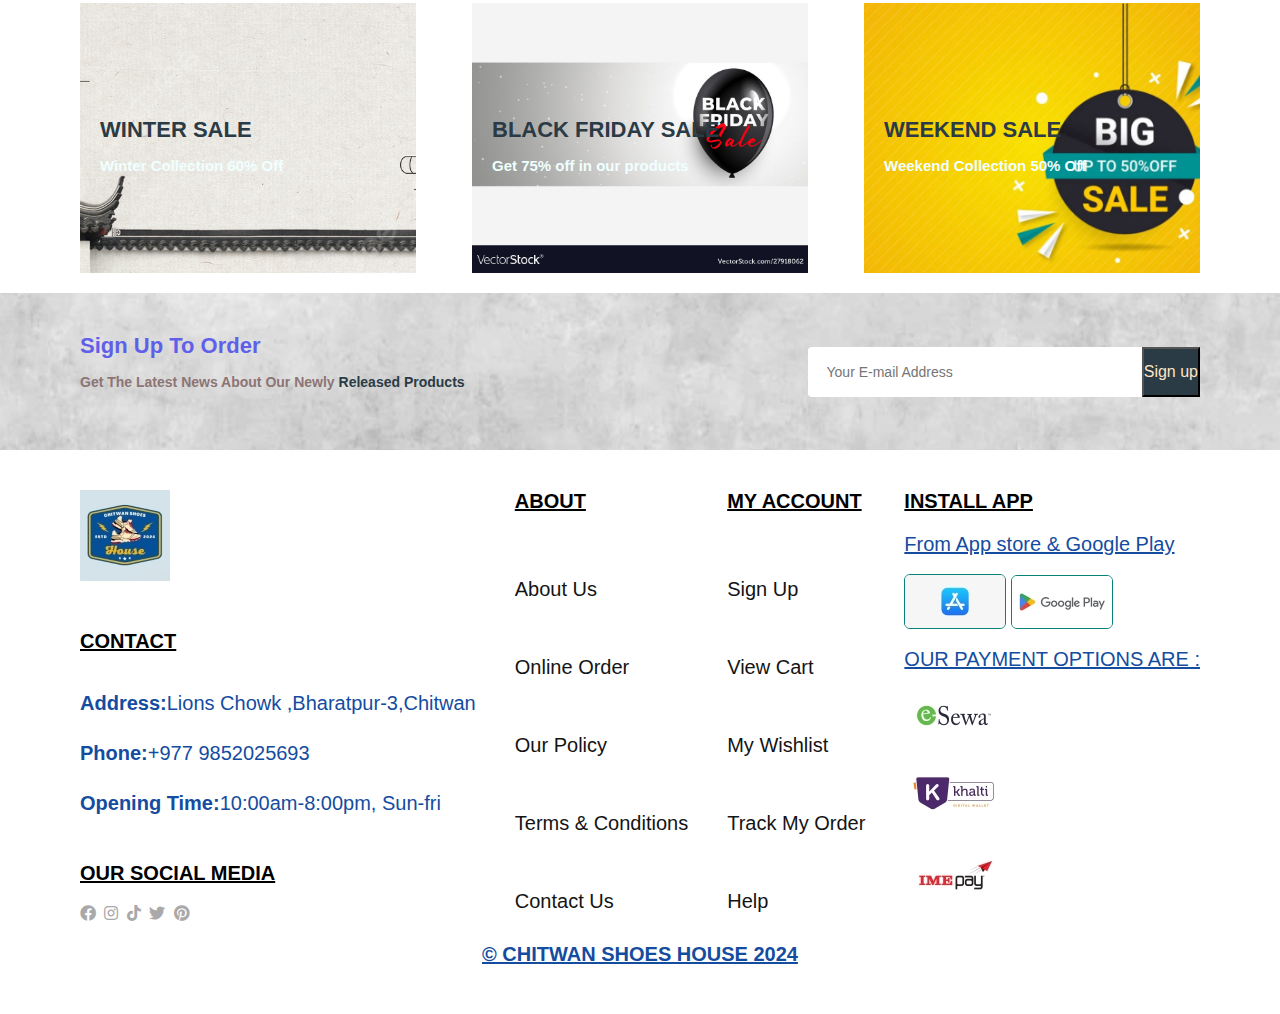
==== commit e1543c49: "updated" ====
--- a/index.html
+++ b/index.html
@@ -14,7 +14,7 @@
 
         <div>
            <ul id="navbar">
-            <li><a class="active" href="home.html">Home</a></li>
+            <li><a class="active" href="/">Home</a></li>
             <li><a href="shop.html">Shop</a></li>
             <li><a href="blog.html">Blog</a></li>
             <li><a href="about.html">About</a></li>
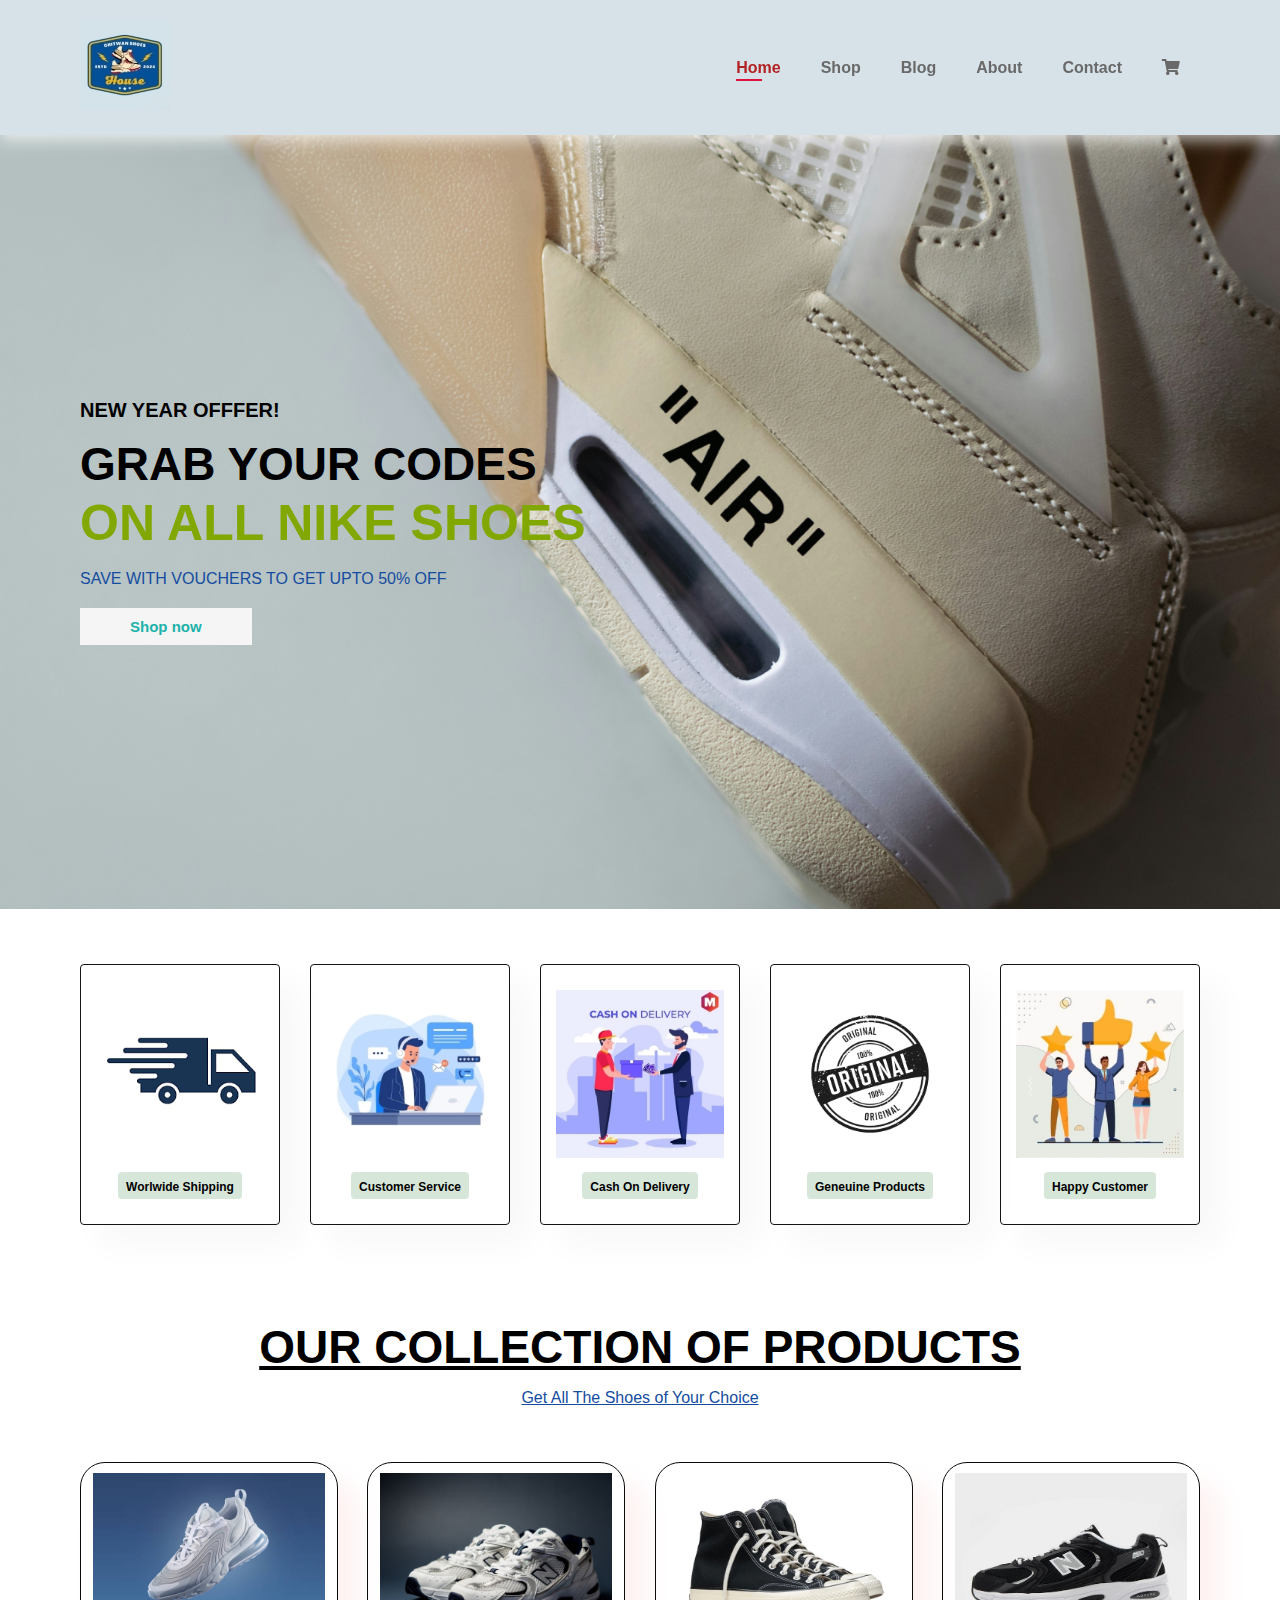
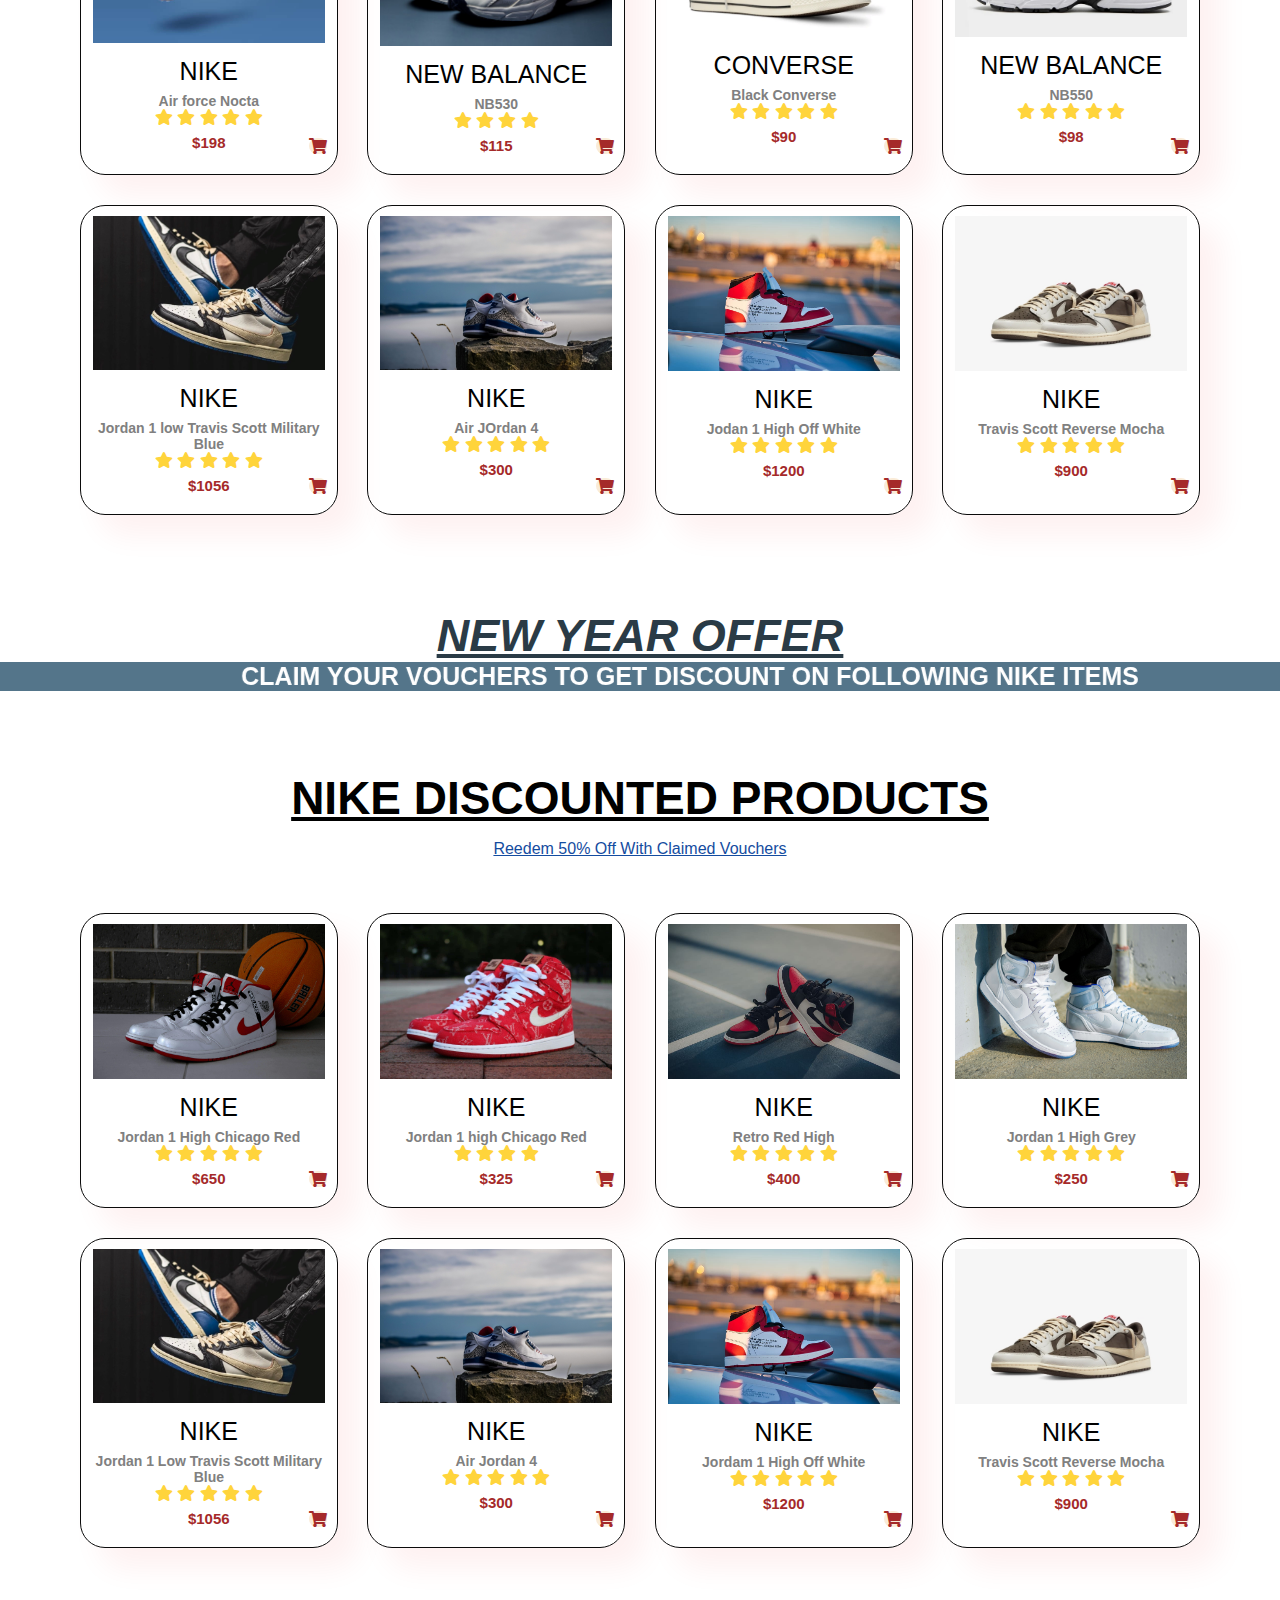
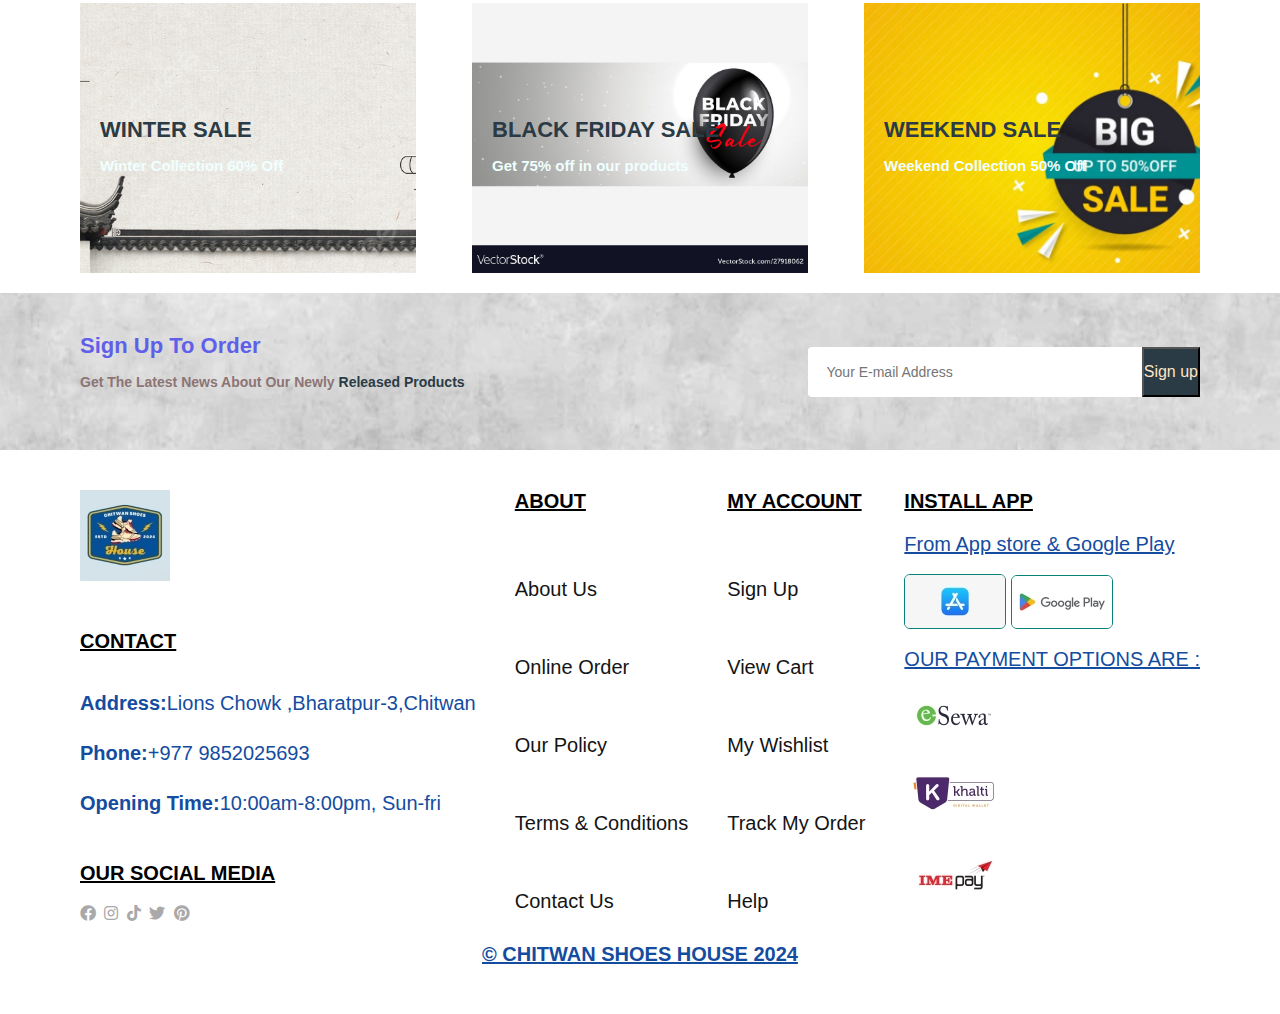
==== commit 9e8d7729: "Update" ====
--- a/index.html
+++ b/index.html
@@ -425,8 +425,7 @@
 
     </footer>
 
-    
-
+ 
  <script src="script.js" ></script>
 </body>
 </html>--- a/style.css
+++ b/style.css
@@ -667,7 +667,7 @@
 .container .forms {
     display: flex;
     align-items: center;
-    height: 440px;
+   
     width: 200%;
     transition: height 0.2s ease;
 }
@@ -679,17 +679,13 @@
     background-color: #fff9f9b1;
     transition: margin-left 0.18s ease;
 }
-
+/* 
 .container.active .login {
     margin-left: -50%;
     opacity: 0;
     transition: margin-left 0.18s ease, opacity 0.15s ease;
-}
-
-.container .signup {
-    opacity: 0;
-    transition: opacity 0.09s ease;
-}
+} */
+
 
 .container.active .signup {
     opacity: 1;
@@ -990,7 +986,7 @@
     font-size: 13px;
 }
 
-.login-button{
+.login-button,.signup-button{
     background-color: blue;
     border:2px solid blue;
     width: 100%;
@@ -1000,7 +996,7 @@
     outline:none;
     border-radius: 4px;
 }
-.login-button:hover{
+.login-button:hover,.signup-button:hover{
     background-color: transparent;
     color:blue;
 }